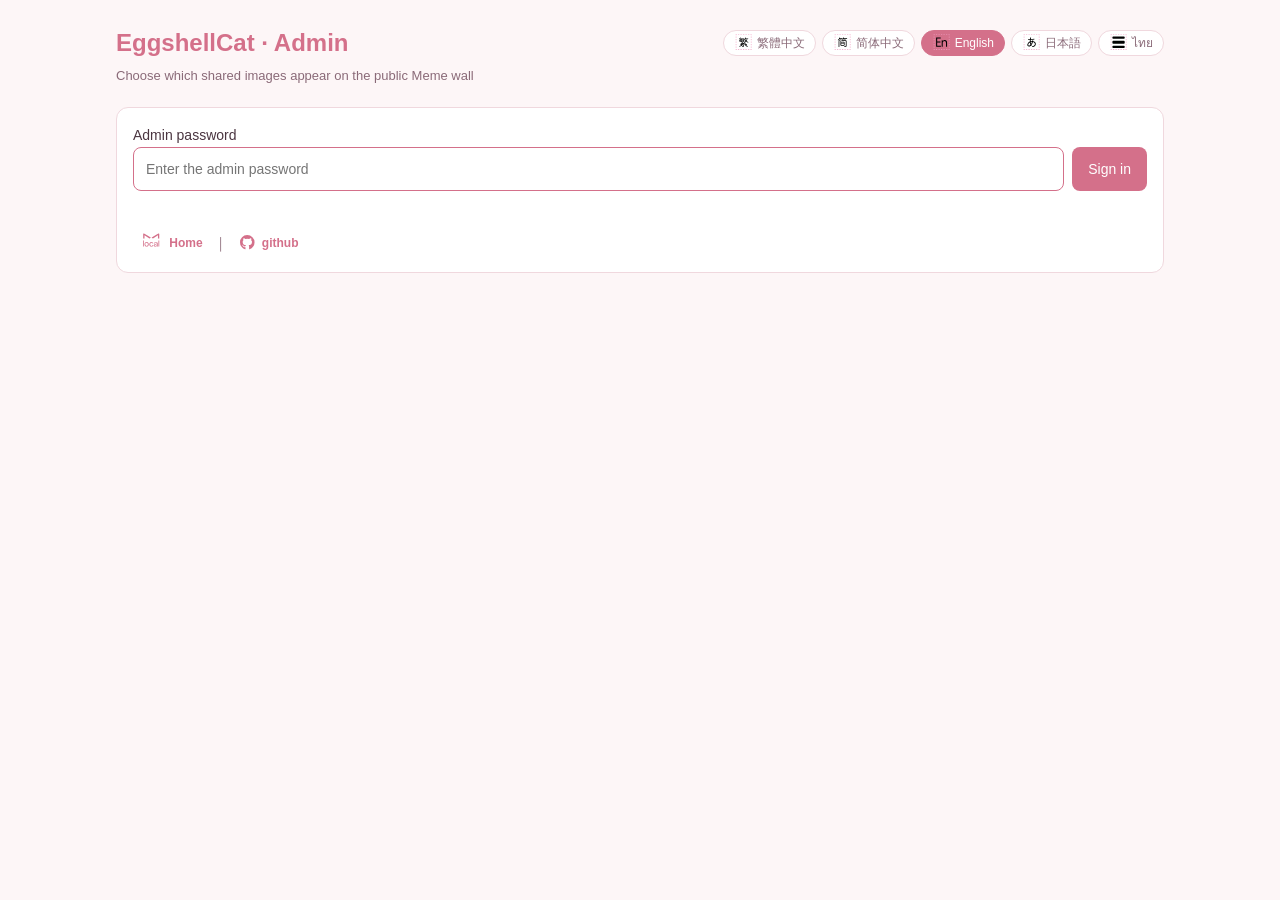
==== admin/index.html @ fb3879cd "Add files via upload" ====
<!--
	@author: [DaiEn]
	@Date: 2026-11-23
	@Correction: 2
	本次修正：支援五語系（i18n.js 獨立放在 /admin 內），標題右側放五個語言按鈕（圖示沿用主站 Emoji 字型），
	           窄螢幕時自動換行到標題下方
	上次修正：新增管理後台首頁（/admin/）—— 管理密碼登入、分享圖片「是否展示」開關
	注意：這頁不進搜尋引擎（meta robots noindex + robots.txt Disallow），也不對外宣傳
-->
<!DOCTYPE html>
<html lang="zh-Hant">
<head>
<meta charset="UTF-8">
<meta name="viewport" content="width=device-width, initial-scale=1.0">
<meta name="robots" content="noindex, nofollow">
<title>蛋殼喵 APNG 工具 — 管理後台</title>
<link rel="icon" type="image/png" href="../icon/favicon.png">
<link rel="stylesheet" href="admin.css">
</head>
<body>

<main class="ad-wrap">

	<header class="ad-head">
		<div class="ad-head-row">
			<h1 data-i18n="heading">蛋殼喵 · 管理後台</h1>

			<!-- 語言切換：圖示沿用主站（cat-214／213／215／216／239），靠右對齊 -->
			<nav class="ad-langs" aria-label="Language">
				<button class="ad-lang" data-lang="zh-TW" title="繁體中文">
					<small class="cat cat-214"></small><span>繁體中文</span>
				</button>
				<button class="ad-lang" data-lang="zh-CN" title="简体中文">
					<small class="cat cat-213"></small><span>简体中文</span>
				</button>
				<button class="ad-lang" data-lang="en" title="English">
					<small class="cat cat-215"></small><span>English</span>
				</button>
				<button class="ad-lang" data-lang="ja" title="日本語">
					<small class="cat cat-216"></small><span>日本語</span>
				</button>
				<button class="ad-lang" data-lang="th" title="ไทย">
					<small class="cat cat-239"></small><span>ไทย</span>
				</button>
			</nav>
		</div>

		<p class="ad-sub" data-i18n="subtitle">管理分享圖片要不要在前台的 Meme 牆展示</p>
	</header>

	<!-- ================= 登入 ================= -->
	<section id="adLogin" class="ad-card">
		<label for="adPassword" data-i18n="loginLabel">管理密碼</label>
		<div class="ad-row">
			<input id="adPassword" type="password" autocomplete="current-password"
			       data-i18n-ph="loginPh" placeholder="請輸入管理密碼">
			<button id="adLoginBtn" data-i18n="loginBtn">登入</button>
		</div>
		<p id="adLoginMsg" class="ad-msg"></p>
		<p class="ad-note">
			<a href="../" rel="noopener"><cat class="cat cat-089"></cat>&nbsp;Home</a>
			&nbsp;│&nbsp;
			<a href="https://github.com/egawadaien-design/eggshell-cat-apng-tool" target="_blank" rel="noopener"><cat class="cat cat-116"></cat>&nbsp;github</a>
		</p>
	</section>

	<!-- ================= 主面板 ================= -->
	<section id="adPanel" class="ad-panel" hidden>

		<div class="ad-toolbar">
			<div class="ad-tabs">
				<button class="ad-tab active" data-status="all" data-i18n="tabAll">全部</button>
				<button class="ad-tab" data-status="hidden" data-i18n="tabHidden">未展示</button>
				<button class="ad-tab" data-status="visible" data-i18n="tabVisible">已展示</button>
			</div>
			<div class="ad-tools">
				<span id="adCount" class="ad-count"></span>
				<button id="adReload" class="ad-ghost" data-i18n="reload">重新整理</button>
				<button id="adLogout" class="ad-ghost" data-i18n="logout">登出</button>
			</div>
		</div>

		<p id="adStatus" class="ad-msg"></p>
		<div id="adGrid" class="ad-grid"></div>

		<div class="ad-pager">
			<button id="adPrev" class="ad-ghost" data-i18n="prev">上一頁</button>
			<span id="adPageInfo"></span>
			<button id="adNext" class="ad-ghost" data-i18n="next">下一頁</button>
		</div>

		<p class="ad-note" data-i18n="note">「已展示」＝ 前台 Meme 牆看得到；新上傳的圖片預設是未展示，要在這裡打開才會出現。</p>
		<p class="ad-note">
			<a href="../" rel="noopener"><cat class="cat cat-089"></cat>&nbsp;Home</a>
			&nbsp;│&nbsp;
			<a href="https://github.com/egawadaien-design/eggshell-cat-apng-tool" target="_blank" rel="noopener"><cat class="cat cat-116"></cat>&nbsp;github</a>
		</p>
	</section>

</main>

<script src="i18n.js"></script>
<script src="admin.js"></script>
</body>
</html>
---- admin/admin.css ----
/*
	@author: [DaiEn]
	@Date: 2026-11-23
	@Correction: 3
	本次修正：補「Home／GitHub」超連結樣式（圖示＋膠囊底色＋hover／focus-visible），
	          並補上 cat-089／cat-116 兩顆圖示碼位
	上次修正：標題列改成 flex（語言鈕靠右、窄螢幕自動換行到標題下方）；
	          自行宣告 CatEmoji 字型與 5 個語言圖示（不載入主站 apng.css，避免它的全域規則污染後台）
	          新增管理後台（/admin/）樣式——沿用站台的粉色系（#d4708a）與下載鈕的深綠（rgb(20,100,80)）
	          版面刻意做得樸素：這是只給自己用的後台，不共用 apng.css（免得主站改樣式時被牽動）
*/

:root {
	--pink: #d4708a;
	--pink-dark: #c06078;
	--green: rgb(20, 100, 80);
	--green-dark: rgb(14, 75, 60);
	--bg: #fdf6f7;
	--line: #f0d8de;
	--text: #4a3540;
	--muted: #8a6a78;
}

* { box-sizing: border-box; }

body {
	margin: 0;
	background: var(--bg);
	color: var(--text);
	font-family: -apple-system, "Segoe UI", "Microsoft JhengHei", "PingFang TC", sans-serif;
	font-size: 14px;
	line-height: 1.6;
}

.ad-wrap {
	max-width: 1080px;
	margin: 0 auto;
	padding: 24px 16px 64px;
}

/* 標題列：標題靠左、語言鈕靠右；窄了就自動換行（語言鈕整組掉到標題下方） */
.ad-head-row {
	display: flex;
	align-items: center;
	justify-content: space-between;
	gap: 8px 16px;
	flex-wrap: wrap;
	margin-bottom: 4px;
}

.ad-head h1 {
	margin: 0;
	font-size: 24px;
	color: var(--pink);
}

/* 語言切換：五顆按鈕橫向並排 */
.ad-langs {
	display: flex;
	gap: 6px;
	flex-wrap: wrap;
	justify-content: flex-end;
	margin-left: auto;      /* 撐到最右邊，就算 h1 很短也不會擠在中間 */
}

.ad-lang {
	display: inline-flex;
	align-items: center;
	gap: 4px;
	padding: 5px 10px;
	font-size: 12px;
	line-height: 1.2;
	background: #fff;
	color: var(--muted);
	border: 1px solid var(--line);
	border-radius: 999px;
}
.ad-lang:hover { background: #fbeef1; color: var(--pink); border-color: #f2c9d3; }
.ad-lang.active {
	background: var(--pink);
	border-color: var(--pink);
	color: #fff;
}
.ad-lang .cat { font-size: 14px; }

.ad-sub { margin: 0 0 20px; color: var(--muted); font-size: 13px; }

/* 卡片 */
.ad-card {
	background: #fff;
	border: 1px solid var(--line);
	border-radius: 12px;
	padding: 16px;
}

.ad-note { margin: 12px 0 0; color: var(--muted); font-size: 12px; }

/* 註解列／頁尾的超連結（Home、GitHub）：做成「圖示＋文字」的小膠囊，
   不然純 <a> 會是瀏覽器預設的藍字加底線，跟站台的粉色系完全不搭 */
.ad-note a {
	display: inline-flex;
	align-items: center;
	gap: 4px;
	padding: 3px 8px;
	border-radius: 999px;
	color: var(--pink);
	text-decoration: none;
	font-weight: 600;
	line-height: 1.6;
	transition: background .15s, color .15s;
}
.ad-note a:hover { background: #fbeef1; color: var(--pink-dark); }

/* 鍵盤 Tab 到時也要看得到焦點（預設 outline 被 border-radius 切掉，自己畫一圈） */
.ad-note a:focus-visible {
	outline: 2px solid var(--pink);
	outline-offset: 2px;
	background: #fbeef1;
}

/* 連結裡的 icon：固定 15px（12px 文字旁邊 14px 會顯得偏小），垂直置中交給上面的 inline-flex */
.ad-note a .cat { font-size: 15px; line-height: 1; }

/* 按鈕 */
button {
	font: inherit;
	cursor: pointer;
	border: none;
	border-radius: 8px;
	padding: 9px 16px;
	background: var(--pink);
	color: #fff;
	transition: background .15s;
}
button:hover { background: var(--pink-dark); }
button:disabled { background: #d8b8c2; cursor: not-allowed; }

.ad-ghost {
	background: #fff;
	color: var(--muted);
	border: 1px solid var(--line);
	padding: 6px 12px;
	font-size: 13px;
}
.ad-ghost:hover { background: #fbeef1; color: var(--pink); }

/* 登入 */
.ad-row { display: flex; gap: 8px; flex-wrap: wrap; }
.ad-row input {
	flex: 1 1 240px;
	min-width: 0;
	padding: 10px 12px;
	font: inherit;
	border: 1px solid var(--line);
	border-radius: 8px;
	outline: none;
}
.ad-row input:focus { border-color: var(--pink); }

.ad-msg { margin: 10px 0 0; min-height: 18px; font-size: 13px; }
.ad-msg-err { color: #c0392b; }
.ad-msg-ok { color: var(--green); }

/* 工具列 */
.ad-toolbar {
	display: flex;
	justify-content: space-between;
	align-items: center;
	gap: 12px;
	flex-wrap: wrap;
	margin-bottom: 12px;
}

.ad-tabs { display: flex; gap: 6px; }
.ad-tab {
	background: #fff;
	color: var(--muted);
	border: 1px solid var(--line);
	padding: 6px 14px;
	font-size: 13px;
}
.ad-tab:hover { background: #fbeef1; color: var(--pink); }
.ad-tab.active {
	background: var(--pink);
	border-color: var(--pink);
	color: #fff;
}

.ad-tools { display: flex; align-items: center; gap: 8px; }
.ad-count { color: var(--muted); font-size: 13px; }

/* 圖片格 */
.ad-grid {
	display: grid;
	grid-template-columns: repeat(auto-fill, minmax(240px, 1fr));
	gap: 12px;
}

.ad-item {
	display: flex;
	flex-direction: column;
	padding: 10px;
	gap: 10px;
}
/* 未展示的用虛線框提醒「這張前台看不到」 */
.ad-off { border-style: dashed; }

.ad-thumb {
	position: relative;
	display: block;
	width: 100%;
	aspect-ratio: 1 / 1;
	border-radius: 8px;
	overflow: hidden;
	background:
		linear-gradient(45deg, #eee 25%, transparent 25%, transparent 75%, #eee 75%) 0 0 / 16px 16px,
		linear-gradient(45deg, #eee 25%, transparent 25%, transparent 75%, #eee 75%) 8px 8px / 16px 16px,
		#fff;
}
.ad-thumb img {
	width: 100%;
	height: 100%;
	object-fit: contain;
	display: block;
}

.ad-badge {
	position: absolute;
	top: 6px;
	left: 6px;
	padding: 2px 8px;
	border-radius: 999px;
	font-size: 11px;
	color: #fff;
	background: #b07d8d;
}
.ad-on .ad-badge { background: var(--green); }

.ad-info { display: flex; flex-direction: column; gap: 4px; }
.ad-title { font-weight: 600; word-break: break-word; }
.ad-line { font-size: 12px; color: var(--muted); }
.ad-tags { color: var(--pink); }
.ad-id { font-family: ui-monospace, Consolas, monospace; }

.ad-info button { margin-top: 6px; font-size: 13px; padding: 8px 12px; }
.ad-btn-show { background: var(--green); }
.ad-btn-show:hover { background: var(--green-dark); }
.ad-btn-hide { background: #b07d8d; }
.ad-btn-hide:hover { background: #96636f; }

/* 分頁 */
.ad-pager {
	display: flex;
	justify-content: center;
	align-items: center;
	gap: 12px;
	margin-top: 18px;
	color: var(--muted);
	font-size: 13px;
}

/* ===== 蛋殼喵 Emoji 字型（語言圖示用；從主站 apng.css 搬最小一組過來） =====
   路徑從 /admin/admin.css 出發 → ../webfonts/ 就是主站的字型資料夾 */
@font-face {
	font-family: 'CatEmoji';
	font-style: normal;
	font-display: block;
	src: url(../webfonts/EggshellCat.woff) format("woff"),
		url(../webfonts/EggshellCat.ttf) format("truetype");
}

.cat {
	font-family: 'CatEmoji', sans-serif;
	-moz-osx-font-smoothing: grayscale;
	-webkit-font-smoothing: antialiased;
	display: inline-block;
	font-style: normal;
	font-weight: 300;
	font-variant: normal;
	text-rendering: auto;
	line-height: 1;
}

/* 圖示碼位：cat-089／116 給超連結用；cat-213~239 是五個語言鈕（編號與主站 index.html 一致） */
.cat-089:before { content: "\F0058"; }   /* Home */
.cat-116:before { content: "\F0073"; }   /* GitHub */
.cat-213:before { content: "\F00D4"; }   /* 简体中文 */
.cat-214:before { content: "\F00D5"; }   /* 繁體中文 */
.cat-215:before { content: "\F00D6"; }   /* English */
.cat-216:before { content: "\F00D7"; }   /* 日本語 */
.cat-239:before { content: "\F00EE"; }   /* ไทย */

/* 手機 */
@media (max-width: 560px) {
	.ad-wrap { padding: 16px 10px 48px; }
	.ad-head h1 { font-size: 20px; }
	.ad-grid { grid-template-columns: 1fr; }
	.ad-toolbar { align-items: flex-start; }

	/* 窄螢幕：語言鈕整組移到標題下方，靠左排 */
	.ad-head-row { align-items: flex-start; }
	.ad-langs {
		width: 100%;
		margin-left: 0;
		margin-top: 8px;
		justify-content: flex-start;
	}
}
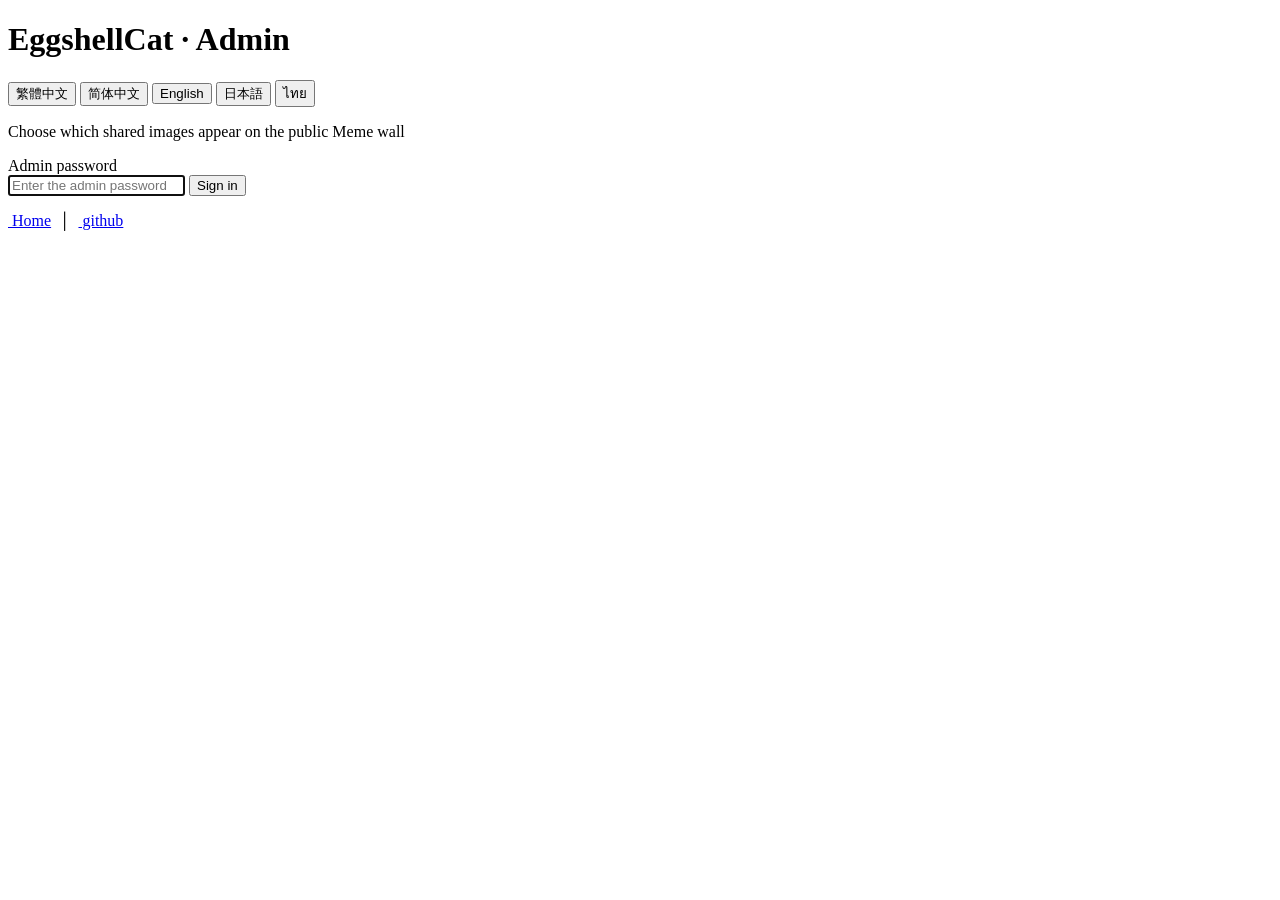
==== commit 836cb4e7: "Update index.html" ====
--- a/admin/index.html
+++ b/admin/index.html
@@ -15,7 +15,7 @@
 <meta name="robots" content="noindex, nofollow">
 <title>蛋殼喵 APNG 工具 — 管理後台</title>
 <link rel="icon" type="image/png" href="../icon/favicon.png">
-<link rel="stylesheet" href="admin.css">
+<link rel="stylesheet" href="admin/admin.css">
 </head>
 <body>
 
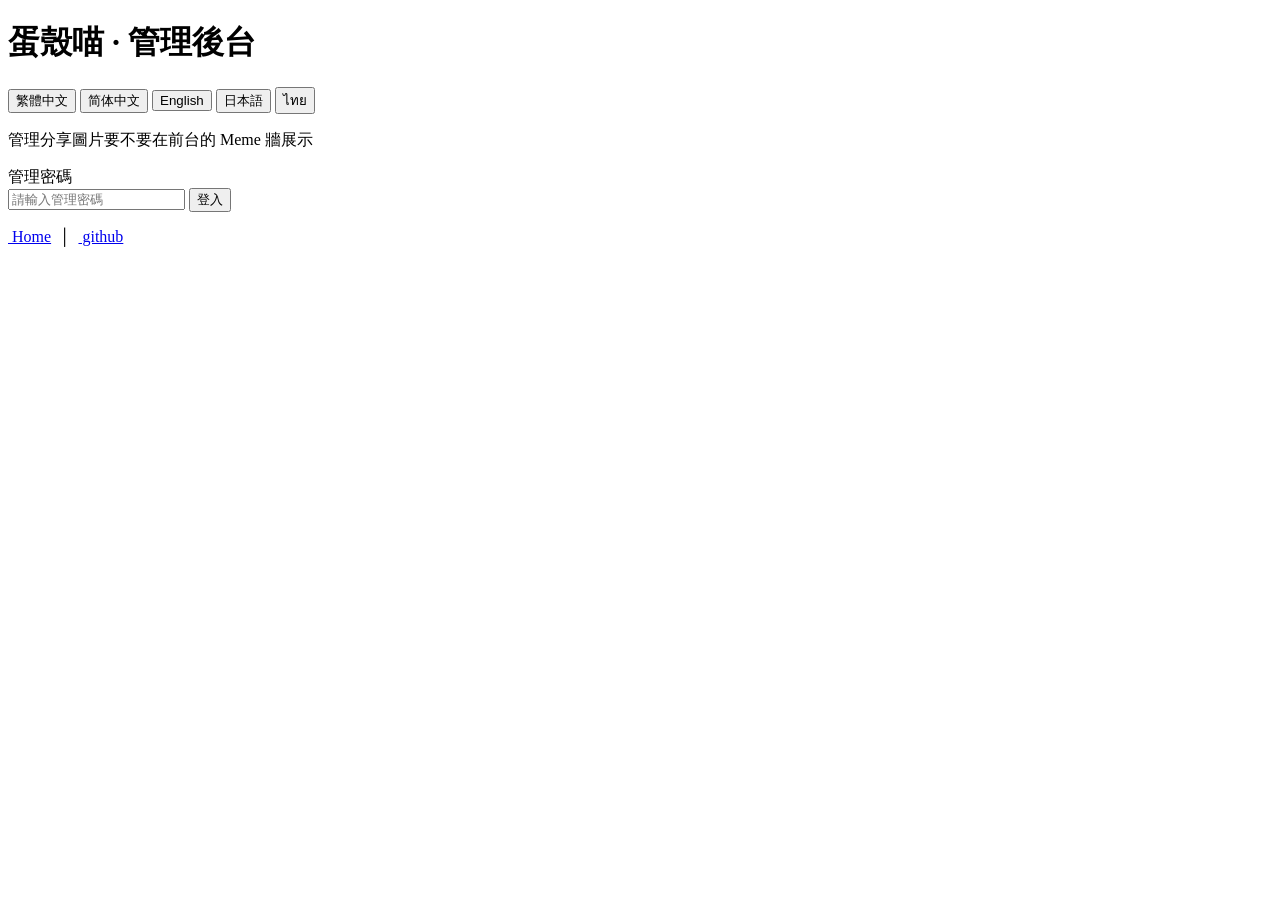
==== commit 0dec95c4: "Update script paths in index.html" ====
--- a/admin/index.html
+++ b/admin/index.html
@@ -99,7 +99,7 @@
 
 </main>
 
-<script src="i18n.js"></script>
-<script src="admin.js"></script>
+<script src="admin/i18n.js"></script>
+<script src="admin/admin.js"></script>
 </body>
 </html>
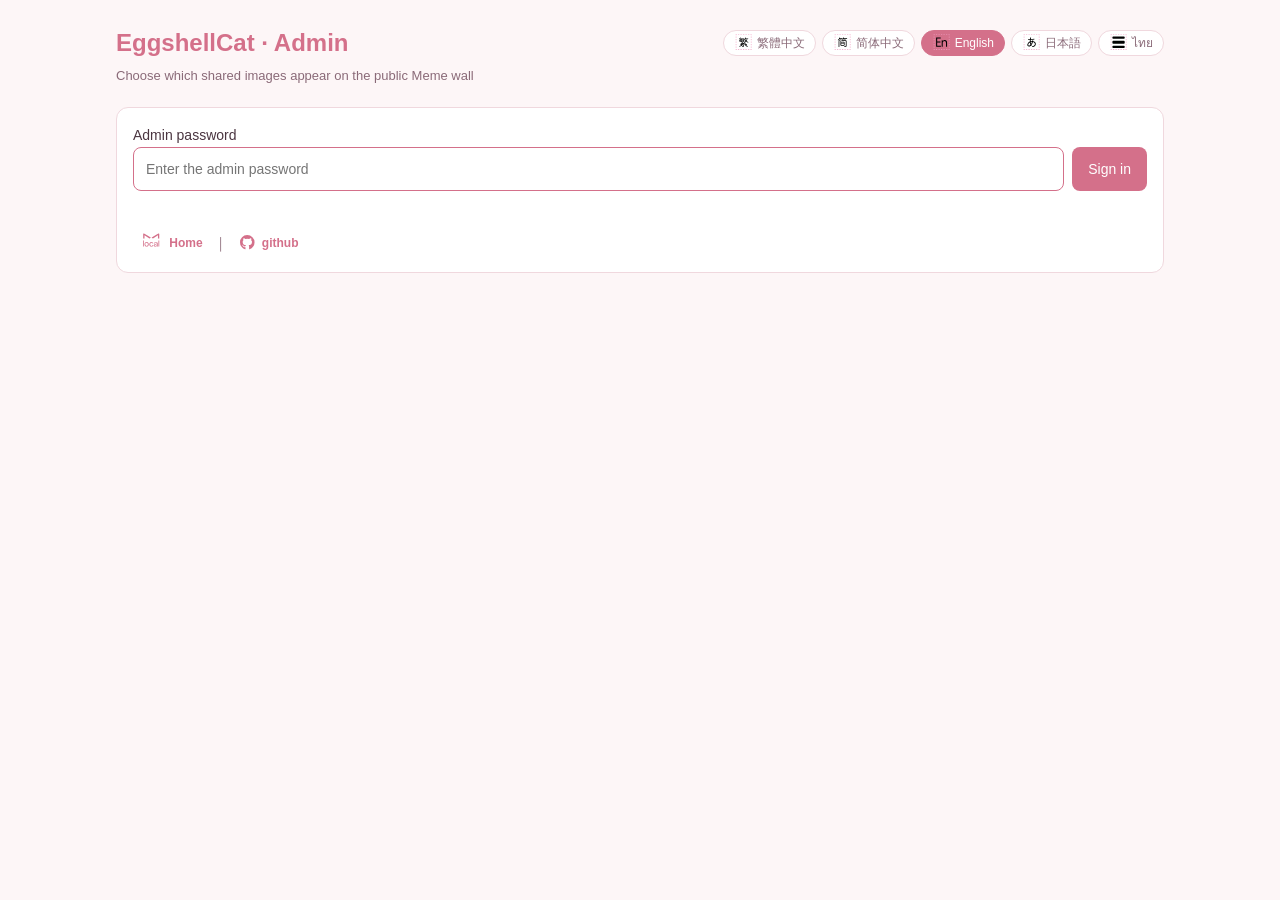
==== commit c8779545: "Add files via upload" ====
--- a/admin/index.html
+++ b/admin/index.html
@@ -15,7 +15,7 @@
 <meta name="robots" content="noindex, nofollow">
 <title>蛋殼喵 APNG 工具 — 管理後台</title>
 <link rel="icon" type="image/png" href="../icon/favicon.png">
-<link rel="stylesheet" href="admin/admin.css">
+<link rel="stylesheet" href="../admin/admin.css">
 </head>
 <body>
 
@@ -99,7 +99,7 @@
 
 </main>
 
-<script src="admin/i18n.js"></script>
-<script src="admin/admin.js"></script>
+<script src="../admin/i18n.js"></script>
+<script src="../admin/admin.js"></script>
 </body>
 </html>
--- a/admin/admin.css
+++ b/admin/admin.css
@@ -0,0 +1,326 @@
+/*
+	@author: [DaiEn]
+	@Date: 2026-11-24
+	@Correction: 4
+	本次修正：卡片底部改成「兩顆一排」的 .ad-actions（展示開關＋刪除），並新增 .ad-btn-del
+	          ——刪除用白底紅字外框，不跟主動作搶色，也避免誤按時看不出哪顆是危險操作
+	上次修正：補「Home／GitHub」超連結樣式（圖示＋膠囊底色＋hover／focus-visible），
+	          並補上 cat-089／cat-116 兩顆圖示碼位
+	上次修正：標題列改成 flex（語言鈕靠右、窄螢幕自動換行到標題下方）；
+	          自行宣告 CatEmoji 字型與 5 個語言圖示（不載入主站 apng.css，避免它的全域規則污染後台）
+	          新增管理後台（/admin/）樣式——沿用站台的粉色系（#d4708a）與下載鈕的深綠（rgb(20,100,80)）
+	          版面刻意做得樸素：這是只給自己用的後台，不共用 apng.css（免得主站改樣式時被牽動）
+*/
+
+:root {
+	--pink: #d4708a;
+	--pink-dark: #c06078;
+	--green: rgb(20, 100, 80);
+	--green-dark: rgb(14, 75, 60);
+	--bg: #fdf6f7;
+	--line: #f0d8de;
+	--text: #4a3540;
+	--muted: #8a6a78;
+}
+
+* { box-sizing: border-box; }
+
+body {
+	margin: 0;
+	background: var(--bg);
+	color: var(--text);
+	font-family: -apple-system, "Segoe UI", "Microsoft JhengHei", "PingFang TC", sans-serif;
+	font-size: 14px;
+	line-height: 1.6;
+}
+
+.ad-wrap {
+	max-width: 1080px;
+	margin: 0 auto;
+	padding: 24px 16px 64px;
+}
+
+/* 標題列：標題靠左、語言鈕靠右；窄了就自動換行（語言鈕整組掉到標題下方） */
+.ad-head-row {
+	display: flex;
+	align-items: center;
+	justify-content: space-between;
+	gap: 8px 16px;
+	flex-wrap: wrap;
+	margin-bottom: 4px;
+}
+
+.ad-head h1 {
+	margin: 0;
+	font-size: 24px;
+	color: var(--pink);
+}
+
+/* 語言切換：五顆按鈕橫向並排 */
+.ad-langs {
+	display: flex;
+	gap: 6px;
+	flex-wrap: wrap;
+	justify-content: flex-end;
+	margin-left: auto;      /* 撐到最右邊，就算 h1 很短也不會擠在中間 */
+}
+
+.ad-lang {
+	display: inline-flex;
+	align-items: center;
+	gap: 4px;
+	padding: 5px 10px;
+	font-size: 12px;
+	line-height: 1.2;
+	background: #fff;
+	color: var(--muted);
+	border: 1px solid var(--line);
+	border-radius: 999px;
+}
+.ad-lang:hover { background: #fbeef1; color: var(--pink); border-color: #f2c9d3; }
+.ad-lang.active {
+	background: var(--pink);
+	border-color: var(--pink);
+	color: #fff;
+}
+.ad-lang .cat { font-size: 14px; }
+
+.ad-sub { margin: 0 0 20px; color: var(--muted); font-size: 13px; }
+
+/* 卡片 */
+.ad-card {
+	background: #fff;
+	border: 1px solid var(--line);
+	border-radius: 12px;
+	padding: 16px;
+}
+
+.ad-note { margin: 12px 0 0; color: var(--muted); font-size: 12px; }
+
+/* 註解列／頁尾的超連結（Home、GitHub）：做成「圖示＋文字」的小膠囊，
+   不然純 <a> 會是瀏覽器預設的藍字加底線，跟站台的粉色系完全不搭 */
+.ad-note a {
+	display: inline-flex;
+	align-items: center;
+	gap: 4px;
+	padding: 3px 8px;
+	border-radius: 999px;
+	color: var(--pink);
+	text-decoration: none;
+	font-weight: 600;
+	line-height: 1.6;
+	transition: background .15s, color .15s;
+}
+.ad-note a:hover { background: #fbeef1; color: var(--pink-dark); }
+
+/* 鍵盤 Tab 到時也要看得到焦點（預設 outline 被 border-radius 切掉，自己畫一圈） */
+.ad-note a:focus-visible {
+	outline: 2px solid var(--pink);
+	outline-offset: 2px;
+	background: #fbeef1;
+}
+
+/* 連結裡的 icon：固定 15px（12px 文字旁邊 14px 會顯得偏小），垂直置中交給上面的 inline-flex */
+.ad-note a .cat { font-size: 15px; line-height: 1; }
+
+/* 按鈕 */
+button {
+	font: inherit;
+	cursor: pointer;
+	border: none;
+	border-radius: 8px;
+	padding: 9px 16px;
+	background: var(--pink);
+	color: #fff;
+	transition: background .15s;
+}
+button:hover { background: var(--pink-dark); }
+button:disabled { background: #d8b8c2; cursor: not-allowed; }
+
+.ad-ghost {
+	background: #fff;
+	color: var(--muted);
+	border: 1px solid var(--line);
+	padding: 6px 12px;
+	font-size: 13px;
+}
+.ad-ghost:hover { background: #fbeef1; color: var(--pink); }
+
+/* 登入 */
+.ad-row { display: flex; gap: 8px; flex-wrap: wrap; }
+.ad-row input {
+	flex: 1 1 240px;
+	min-width: 0;
+	padding: 10px 12px;
+	font: inherit;
+	border: 1px solid var(--line);
+	border-radius: 8px;
+	outline: none;
+}
+.ad-row input:focus { border-color: var(--pink); }
+
+.ad-msg { margin: 10px 0 0; min-height: 18px; font-size: 13px; }
+.ad-msg-err { color: #c0392b; }
+.ad-msg-ok { color: var(--green); }
+
+/* 工具列 */
+.ad-toolbar {
+	display: flex;
+	justify-content: space-between;
+	align-items: center;
+	gap: 12px;
+	flex-wrap: wrap;
+	margin-bottom: 12px;
+}
+
+.ad-tabs { display: flex; gap: 6px; }
+.ad-tab {
+	background: #fff;
+	color: var(--muted);
+	border: 1px solid var(--line);
+	padding: 6px 14px;
+	font-size: 13px;
+}
+.ad-tab:hover { background: #fbeef1; color: var(--pink); }
+.ad-tab.active {
+	background: var(--pink);
+	border-color: var(--pink);
+	color: #fff;
+}
+
+.ad-tools { display: flex; align-items: center; gap: 8px; }
+.ad-count { color: var(--muted); font-size: 13px; }
+
+/* 圖片格 */
+.ad-grid {
+	display: grid;
+	grid-template-columns: repeat(auto-fill, minmax(240px, 1fr));
+	gap: 12px;
+}
+
+.ad-item {
+	display: flex;
+	flex-direction: column;
+	padding: 10px;
+	gap: 10px;
+}
+/* 未展示的用虛線框提醒「這張前台看不到」 */
+.ad-off { border-style: dashed; }
+
+.ad-thumb {
+	position: relative;
+	display: block;
+	width: 100%;
+	aspect-ratio: 1 / 1;
+	border-radius: 8px;
+	overflow: hidden;
+	background:
+		linear-gradient(45deg, #eee 25%, transparent 25%, transparent 75%, #eee 75%) 0 0 / 16px 16px,
+		linear-gradient(45deg, #eee 25%, transparent 25%, transparent 75%, #eee 75%) 8px 8px / 16px 16px,
+		#fff;
+}
+.ad-thumb img {
+	width: 100%;
+	height: 100%;
+	object-fit: contain;
+	display: block;
+}
+
+.ad-badge {
+	position: absolute;
+	top: 6px;
+	left: 6px;
+	padding: 2px 8px;
+	border-radius: 999px;
+	font-size: 11px;
+	color: #fff;
+	background: #b07d8d;
+}
+.ad-on .ad-badge { background: var(--green); }
+
+.ad-info { display: flex; flex-direction: column; gap: 4px; }
+.ad-title { font-weight: 600; word-break: break-word; }
+.ad-line { font-size: 12px; color: var(--muted); }
+.ad-tags { color: var(--pink); }
+.ad-id { font-family: ui-monospace, Consolas, monospace; }
+
+.ad-info button { margin-top: 6px; font-size: 13px; padding: 8px 12px; }
+.ad-btn-show { background: var(--green); }
+.ad-btn-show:hover { background: var(--green-dark); }
+.ad-btn-hide { background: #b07d8d; }
+.ad-btn-hide:hover { background: #96636f; }
+
+/* 卡片底部兩顆動作鈕：展示開關＋刪除排成一列（單獨一顆時就整條寬，跟原本一樣） */
+.ad-actions { display: flex; gap: 8px; margin-top: 6px; }
+.ad-actions button { margin-top: 0; flex: 1 1 0; }
+
+/* 刪除：白底紅字外框。後台唯一的破壞性操作，刻意不用實心色，
+   避免跟「放到前台展示」這顆綠色主動作搶眼，也降低誤點的機率 */
+.ad-btn-del {
+	background: #fff;
+	color: #c0392b;
+	border: 1px solid #f2c9d3;
+	font-size: 13px;
+	padding: 8px 12px;
+}
+.ad-btn-del:hover { background: #fdecea; color: #a52a1e; border-color: #e8b4ad; }
+.ad-btn-del:disabled { background: #faf5f6; color: #c9a9b3; border-color: #f0dde3; }
+
+/* 分頁 */
+.ad-pager {
+	display: flex;
+	justify-content: center;
+	align-items: center;
+	gap: 12px;
+	margin-top: 18px;
+	color: var(--muted);
+	font-size: 13px;
+}
+
+/* ===== 蛋殼喵 Emoji 字型（語言圖示用；從主站 apng.css 搬最小一組過來） =====
+   路徑從 /admin/admin.css 出發 → ../webfonts/ 就是主站的字型資料夾 */
+@font-face {
+	font-family: 'CatEmoji';
+	font-style: normal;
+	font-display: block;
+	src: url(../webfonts/EggshellCat.woff) format("woff"),
+		url(../webfonts/EggshellCat.ttf) format("truetype");
+}
+
+.cat {
+	font-family: 'CatEmoji', sans-serif;
+	-moz-osx-font-smoothing: grayscale;
+	-webkit-font-smoothing: antialiased;
+	display: inline-block;
+	font-style: normal;
+	font-weight: 300;
+	font-variant: normal;
+	text-rendering: auto;
+	line-height: 1;
+}
+
+/* 圖示碼位：cat-089／116 給超連結用；cat-213~239 是五個語言鈕（編號與主站 index.html 一致） */
+.cat-089:before { content: "\F0058"; }   /* Home */
+.cat-116:before { content: "\F0073"; }   /* GitHub */
+.cat-213:before { content: "\F00D4"; }   /* 简体中文 */
+.cat-214:before { content: "\F00D5"; }   /* 繁體中文 */
+.cat-215:before { content: "\F00D6"; }   /* English */
+.cat-216:before { content: "\F00D7"; }   /* 日本語 */
+.cat-239:before { content: "\F00EE"; }   /* ไทย */
+
+/* 手機 */
+@media (max-width: 560px) {
+	.ad-wrap { padding: 16px 10px 48px; }
+	.ad-head h1 { font-size: 20px; }
+	.ad-grid { grid-template-columns: 1fr; }
+	.ad-toolbar { align-items: flex-start; }
+
+	/* 窄螢幕：語言鈕整組移到標題下方，靠左排 */
+	.ad-head-row { align-items: flex-start; }
+	.ad-langs {
+		width: 100%;
+		margin-left: 0;
+		margin-top: 8px;
+		justify-content: flex-start;
+	}
+}
